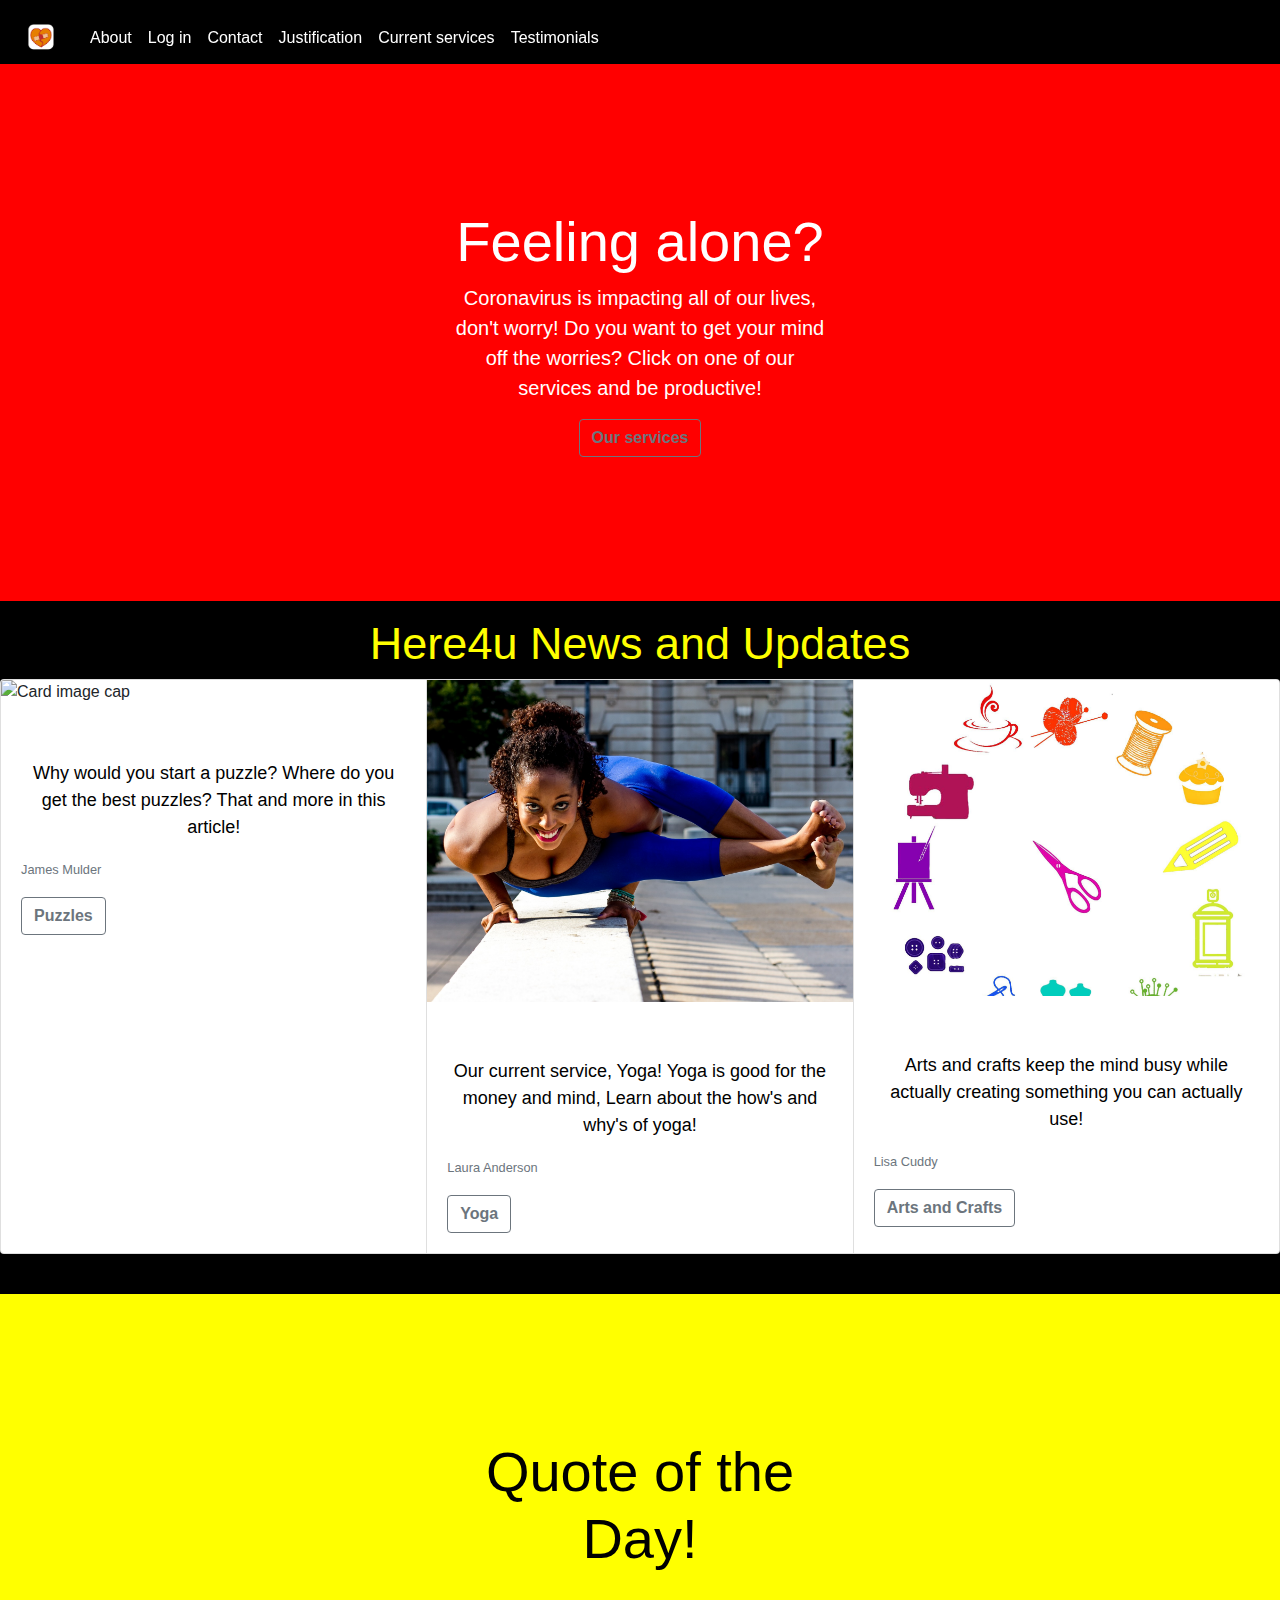
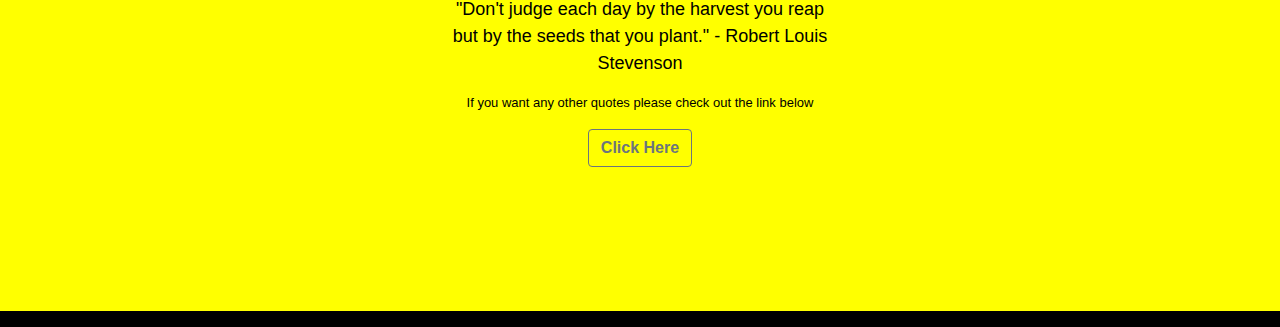
==== group-assignment-master/index.html @ 591e73dc "Add files via upload" ====
<!doctype html>
<html>
<head>
	<meta charset="UTF-8">
	<title>Group assignment</title>
	<link href="aboutus.html">
	<link href="justification.html">
	<link href="login.html">
	<link href="yoga.html">
	<link href="contact.html">
	<link href="Testimonials.html">
	<link href="css/bootstrap.min.css" type="text/css" rel="stylesheet">
	<link href="css/style.css" rel="stylesheet" type="text/css">
	<link href="https://fonts.googleapis.com/css?family=Arimo&display=swap" rel="stylesheet">
	<meta name="viewport" content="width=device-width, initial-scale=1, shrink-to-fit=no">
	<link rel="icon" href="images/App Logo.png">
</head>
<body style="background-color:black;">
	
	

<div id="nav">
<div class="navbarr">
  <nav class="navbar navbar-expand-md navbar-dark fixed-top bg-black">
    <a class="navbar-brand" href="index.html"> <img src="images/App Logo.png" alt="logo" height="50px">
	  </a>
    <button class="navbar-toggler" type="button" data-toggle="collapse" data-target="#navbarCollapse" aria-controls="navbarCollapse" aria-expanded="false" aria-label="Toggle navigation">
      <span class="navbar-toggler-icon"></span>
    </button>
    <div class="collapse navbar-collapse" id="navbarCollapse">
      <ul class="navbar-nav mr-auto">
        
        <li class="nav-item active">
          <a class="nav-link" href="aboutus.html">About <span class="sr-only">(current)</span></a>
        </li>
		  <li class="nav-item active">
          <a class="nav-link" href="login.html">Log in <span class="sr-only">(current)</span></a>
        </li>
		  <li class="nav-item active">
          <a class="nav-link" href="contact.html">Contact <span class="sr-only">(current)</span></a>
        </li>
		   <li class="nav-item active">
          <a class="nav-link" href="justification.html">Justification <span class="sr-only">(current)</span></a>
        </li>
		  <li class="nav-item active">
          <a class="nav-link" href="yoga.html">Current services <span class="sr-only">(current)</span></a>
        </li>
		  <li class="nav-item active">
          <a class="nav-link" href="Testimonials.html">Testimonials <span class="sr-only">(current)</span></a>
        </li>
      </ul>
	  </div> 
  </nav>
		</div>
		</div>
	<br>
	<br>

	<div class="banners2">
	<div class="position-relative overflow-hidden p-3 p-md-5 m-md-3 text-center">
  <div class="col-md-5 p-lg-5 mx-auto my-5">
    <h1 class="display-4 font-weight-normal">Feeling alone?</h1>
    <p class="lead font-weight-normal">Coronavirus is impacting all of our lives, don't worry! Do you want to get your mind off the worries? Click on one of our services and be productive!</p> <a class="btn btn-outline-secondary" href="yoga.html"><strong>Our services</strong></a>
  </div>
  <div class="product-device shadow-sm d-none d-md-block"></div>
  <div class="product-device product-device-2 shadow-sm d-none d-md-block"></div>
</div>
</div>

			 

	<div class ="container">
		<h6 class="cardtitle col-md-12" style="color:yellow">Here4u News and Updates</h6>
			</div>


	<div id="section">

	<div class="card-group">
  <div class="card">
	  <img class="card-img-top" src="images/puzzle.png" alt="Card image cap">
    <div class="card-body">
      <h5 class="card-title">Puzzling!</h5>
      <p class="card-text pIndex">Why would you start a puzzle? Where do you get the best puzzles? That and more in this article!</p>
      <p class="card-text"><small class="text-muted">James Mulder</small></p><a class="btn btn-outline-secondary" href="https://books.google.nl/books?hl=nl&lr=&id=w-6SAgAAQBAJ&oi=fnd&pg=PP1&dq=why+puzzles&ots=u6pE8SE9ox&sig=xW57QAzDIvXoyhFp8gDy82thQJs&redir_esc=y#v=onepage&q=why%20puzzles&f=false"><strong>Puzzles</strong></a>
    </div>
  </div>
	<div class="card">
		<img class="card-img-top" src="images/yoga3.jpg" alt="Card image cap">
    <div class="card-body">
      <h5 class="card-title">Yoga!</h5>
      <p class="card-text pIndex">Our current service, Yoga! Yoga is good for the money and mind, Learn about the how's and why's of yoga!</p>
      <p class="card-text"><small class="text-muted">Laura Anderson</small></p><a class="btn btn-outline-secondary" href="https://yogamoves.nl/"><strong>Yoga</strong></a>
    </div>
  </div>
	<div class="card">
		<img class="card-img-top" src="images/crafting.png" alt="Card image cap">
    <div class="card-body">
      <h5 class="card-title">Arts and Crafts!</h5>
      <p class="card-text pIndex">Arts and crafts keep the mind busy while actually creating something you can actually use! </p>
      <p class="card-text"><small class="text-muted">Lisa Cuddy</small></p><a class="btn btn-outline-secondary" href="https://hobby4you2.nl/workshops-experiences/"><strong>Arts and Crafts</strong></a>
    </div>
  </div>

    </div>
		</div> 
		<br>

		<div class="banners">
			
	<div class="position-relative overflow-hidden p-3 p-md-5 m-md-3 text-center">
  <div class="col-md-5 p-lg-5 mx-auto my-5">
    <h7 class="display-4 font-weight-normal">Quote of the Day!</h7><br> <br>
    <p class="lead font-weight-normal pIndex">"Don't judge each day by the harvest you reap but by the seeds that you plant." -  Robert Louis Stevenson</p>
	<p id="pBody">If you want any other quotes please check out the link below</p>
	<a class="btn btn-outline-secondary" href="https://www.thoughtco.com/free-online-drawing-classes-1098200"><strong>Click Here</strong></a>
  </div>
		
		
  <div class="product-device shadow-sm d-none d-md-block"></div>
  <div class="product-device product-device-2 shadow-sm d-none d-md-block"></div>
</div>
</div>
		
		
		
	
	
	<script src="js/jquery-3.4.1.slim.min.js"></script>
	<script src="js/bootstrap.bundle.min.js"></script>
	
	
	
	</body>
		
        
			 
			
	</html>
---- group-assignment-master/css/style.css ----
@charset "UTF-8"; 

.pIndex{
	color:black;
    text-align: center;
	font-size: 18px;
}

h1{
	text-align: center;
	color:white;
}

#h1About{
	color: red;
	font-size:50px;
}
h2{
    color: white;
    text-align: center;
    font-size: 60px;
    border: thick solid red;
	font-family: "Gill Sans", "Gill Sans MT", "Myriad Pro", "DejaVu Sans Condensed", Helvetica, Arial, "sans-serif";
}
p{
	color:white;
	font-size:16px;
}
p2{
	color:dimgray;
}

h3{
	text-align: center;
	background-color: aquamarine;
	color:white;
	font-size:16px;
}

h4 {
	text-align: left;
	font-family: 'Gill Sans', 'Gill Sans MT', 'Myriad Pro', 'DejaVu Sans Condensed', Helvetica, Arial, 'sans-serif';
	color: azure;
	font-size: 35px	
}

.banners2{
    background-color: #FF0000;
}

.titlesjust{
	margin-top: 20px;
	font-size: 25px;
}

h6{
	text-align: center;
	color: yellow;
	font-size: 45px;
}
	
h7{
	color:black;
}


.stressreliever{ 
	text-color: white;
        text-align: left;
	}


h5{
	text-align: center;
	font-size: 20px;
	color: white;
}

h8{
	color: black;
}

main .row {
		width: 70%;
		background-color: #282828;
		margin: 0 auto;
}

main .row .col section h4 {
    color: white;
    font-size: 20px;
}
 
.titlesjust{
	margin-top: 20px;
	font-size: 25px;
	text-align: center;
}
.textjust{
	text-align: center;
	font-size: 14px;
}


h9{
	color:black;
}

.banners{
    background-color: yellow;
}

h10{
	color: white;
}

h11{
	color:black;
}

#pBody{
	color: black;
	font-size: 13px;
}
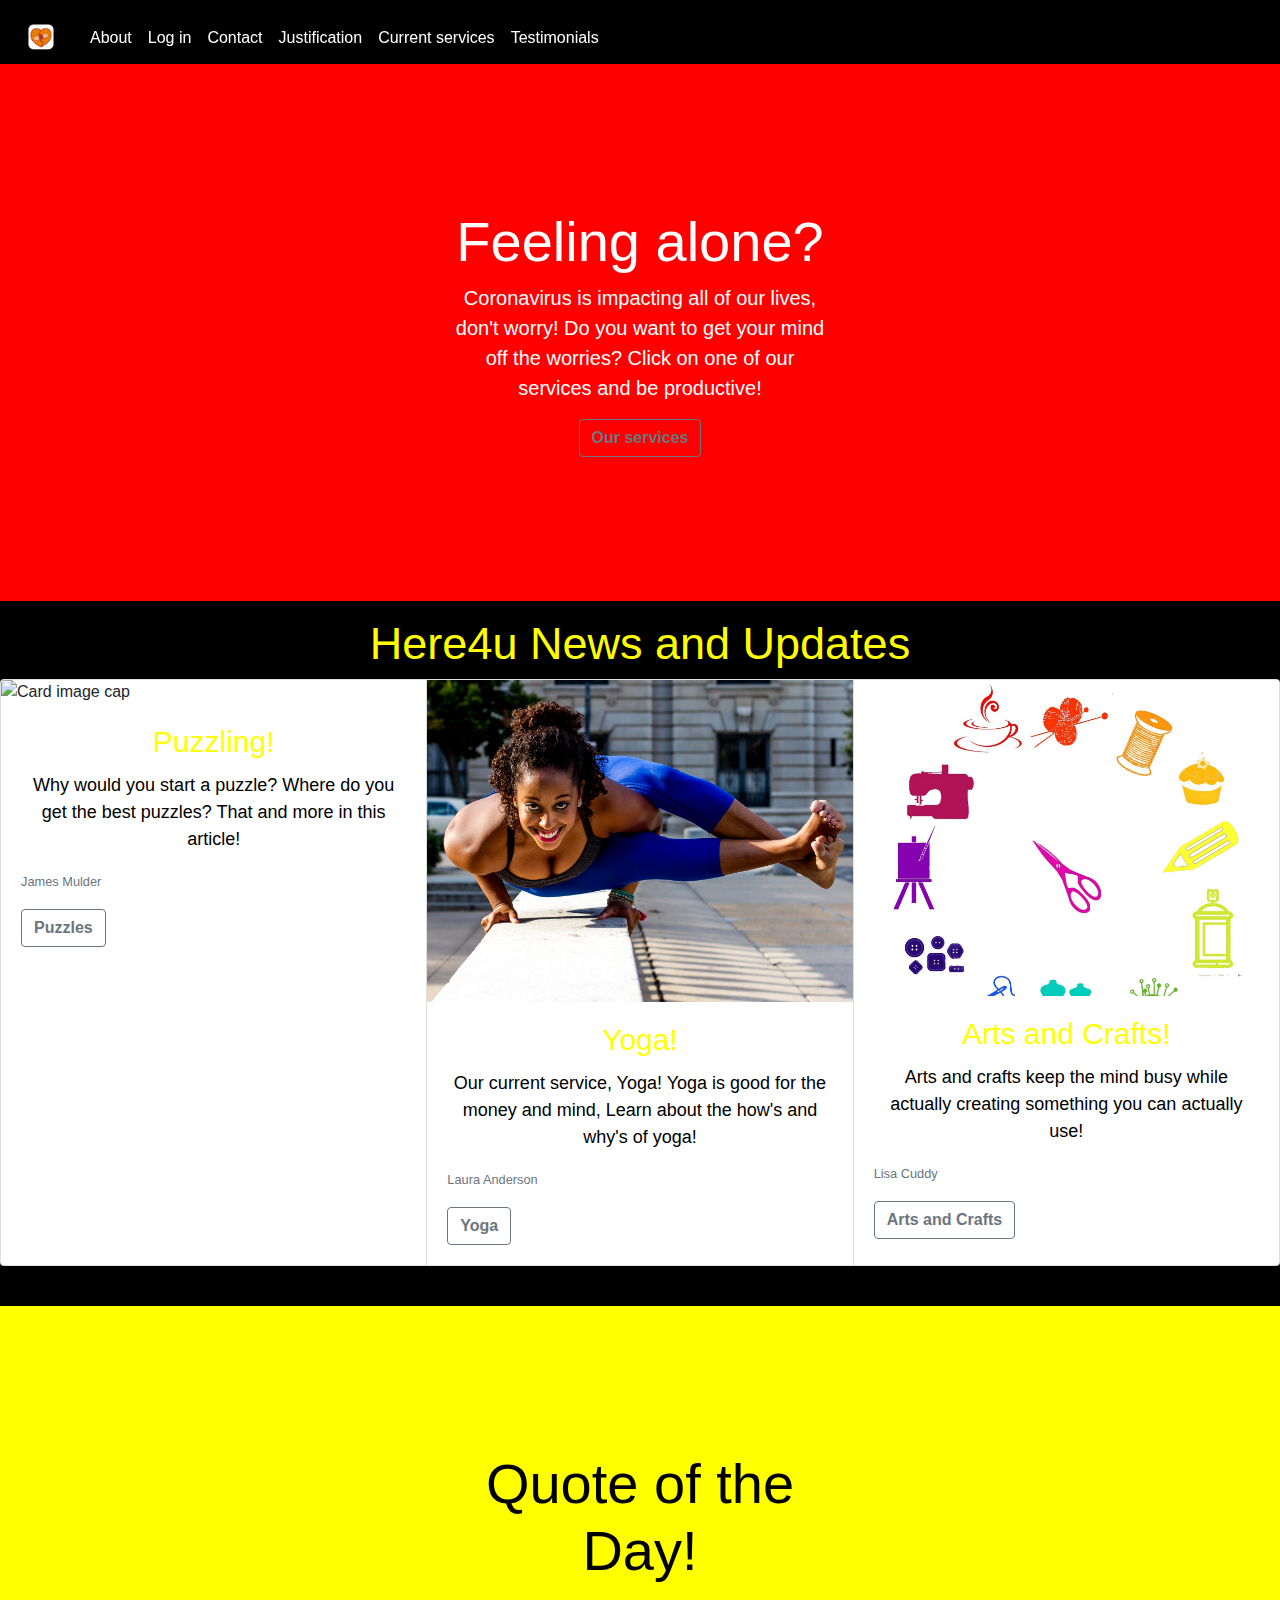
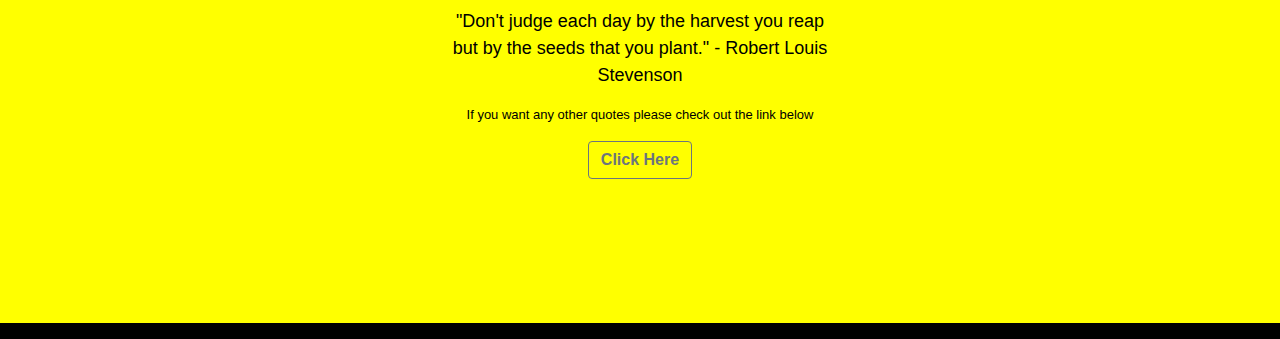
==== commit 6699f211: "Changes on Justification page, user testing page" ====
--- a/group-assignment-master/index.html
+++ b/group-assignment-master/index.html
@@ -82,7 +82,7 @@
     <div class="card-body">
       <h5 class="card-title">Puzzling!</h5>
       <p class="card-text pIndex">Why would you start a puzzle? Where do you get the best puzzles? That and more in this article!</p>
-      <p class="card-text"><small class="text-muted">James Mulder</small></p><a class="btn btn-outline-secondary" href="https://books.google.nl/books?hl=nl&lr=&id=w-6SAgAAQBAJ&oi=fnd&pg=PP1&dq=why+puzzles&ots=u6pE8SE9ox&sig=xW57QAzDIvXoyhFp8gDy82thQJs&redir_esc=y#v=onepage&q=why%20puzzles&f=false"><strong>Puzzles</strong></a>
+      <p class="card-text"><small class="text-muted">James Mulder</small></p><a class="btn btn-outline-secondary" href="https://books.google.nl/books?hl=nl&lr=&id=w-6SAgAAQBAJ&oi=fnd&pg=PP1&dq=why+puzzles&ots=u6pE8SE9ox&sig=xW57QAzDIvXoyhFp8gDy82thQJs&redir_esc=y#v=onepage&q=why%20puzzles&f=false" target="_blank"><strong>Puzzles</strong></a>
     </div>
   </div>
 	<div class="card">
@@ -90,7 +90,7 @@
     <div class="card-body">
       <h5 class="card-title">Yoga!</h5>
       <p class="card-text pIndex">Our current service, Yoga! Yoga is good for the money and mind, Learn about the how's and why's of yoga!</p>
-      <p class="card-text"><small class="text-muted">Laura Anderson</small></p><a class="btn btn-outline-secondary" href="https://yogamoves.nl/"><strong>Yoga</strong></a>
+      <p class="card-text"><small class="text-muted">Laura Anderson</small></p><a class="btn btn-outline-secondary" href="https://yogamoves.nl/" target="_blank"><strong>Yoga</strong></a>
     </div>
   </div>
 	<div class="card">
@@ -98,7 +98,7 @@
     <div class="card-body">
       <h5 class="card-title">Arts and Crafts!</h5>
       <p class="card-text pIndex">Arts and crafts keep the mind busy while actually creating something you can actually use! </p>
-      <p class="card-text"><small class="text-muted">Lisa Cuddy</small></p><a class="btn btn-outline-secondary" href="https://hobby4you2.nl/workshops-experiences/"><strong>Arts and Crafts</strong></a>
+      <p class="card-text"><small class="text-muted">Lisa Cuddy</small></p><a class="btn btn-outline-secondary" href="https://hobby4you2.nl/workshops-experiences/" target="_blank"><strong>Arts and Crafts</strong></a>
     </div>
   </div>
 
--- a/group-assignment-master/css/style.css
+++ b/group-assignment-master/css/style.css
@@ -57,6 +57,8 @@
 	text-align: center;
 	color: yellow;
 	font-size: 45px;
+	
+	
 }
 	
 h7{
@@ -72,8 +74,8 @@
 
 h5{
 	text-align: center;
-	font-size: 20px;
-	color: white;
+	font-size: 30px;
+	color: yellow;
 }
 
 h8{
@@ -117,7 +119,21 @@
 h11{
 	color:black;
 }
+h12{
+	text-align: center;
+	font-size: 30px;
+	color: red;
+}
+h13{
+	text-align:center; 
+	font-size: 25px;
+	color: white;
+}
 
+h14{text-align:center; 
+	font-size: 25px;
+	color: red;
+}
 #pBody{
 	color: black;
 	font-size: 13px;
